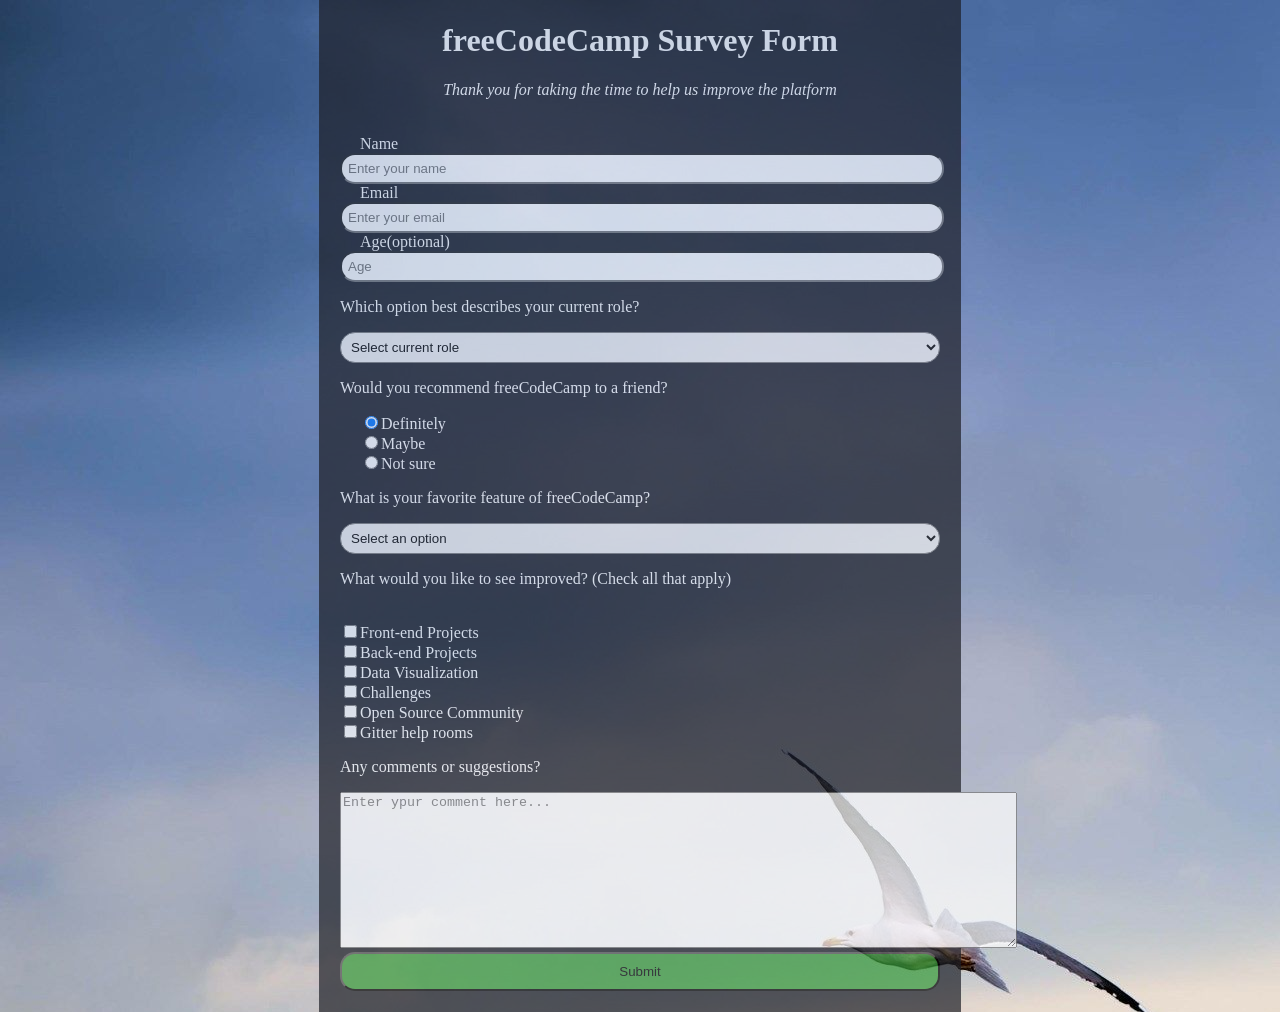
==== vezba10Form/index.html @ ca3f65b8 "Practice HMTL CSS - Form" ====
<!DOCTYPE html>
<html lang="en">
<head>
    <meta charset="UTF-8">
    <meta http-equiv="X-UA-Compatible" content="IE=edge">
    <meta name="viewport" content="width=device-width, initial-scale=1.0">
    <title>Document</title>
    <link rel="stylesheet" href="style.css">
</head>
<body>

    <div class="maindiv">
        <header>
            <h1>freeCodeCamp Survey Form </h1>
            <p>Thank you for taking the time to help us improve the platform</p>
        </header>
        <form class="form">
          <div class="forma">
            <label for="name"">Name</label>
            <br>
            <input type="text"" placeholder="Enter your name" required>
           </div>

           <div class="forma">
               <label for="email"">Email</label>
               <br>
               <input type="email"" placeholder="Enter your email" required>
           </div>

           <div class="forma">
               <label for="number">Age(optional)</label>
               <br>
               <input type="number"  min="10" max="99" placeholder="Age">
           </div>

           <div class="forma">
            <p>Which option best describes your current role?</p>
            <select  name="role" class="form-control" required>
              <option disabled selected value>Select current role</option>
              <option value="student">Student</option>
              <option value="job">Full Time Job</option>
              <option value="learner">Full Time Learner</option>
              <option value="preferNot">Prefer not to say</option>
              <option value="other">Other</option>
            </select>
           </div>

           <div class="forma">
            <p>Would you recommend freeCodeCamp to a friend?</p>
            <label>
              <input
                name="user-recommend"
                value="definitely"
                type="radio"
                class="input-radio"
                checked
              />Definitely</label
            >
            <br>
            <label>
              <input
                name="user-recommend"
                value="maybe"
                type="radio"
                class="input-radio"
              />Maybe</label
            >
            <br>
      
            <label
              ><input
                name="user-recommend"
                value="not-sure"
                type="radio"
                class="input-radio"
              />Not sure</label
            >
           </div>

           <div class="forma">
            <p>
                What is your favorite feature of freeCodeCamp?
              </p>
              <select  name="mostLike" class="form-control" required>
                <option disabled selected value>Select an option</option>
                <option value="challenges">Challenges</option>
                <option value="projects">Projects</option>
                <option value="community">Community</option>
                <option value="openSource">Open Source</option>
              </select>
           </div>

           <div class="forma">
            <p>
                What would you like to see improved?
                <span class="clue">(Check all that apply)</span>
              </p>
        
              <label
                ><br><input
                  name="prefer"
                  value="front-end-projects"
                  type="checkbox"
                  class="input-checkbox"
                />Front-end Projects</label
              >
              <label> <br>
                <input
                  name="prefer"
                  value="back-end-projects"
                  type="checkbox"
                  class="input-checkbox"
                />Back-end Projects</label
              >
              <label
                ><br><input
                  name="prefer"
                  value="data-visualization"
                  type="checkbox"
                  class="input-checkbox"
                />Data Visualization</label
              >
              <label
                ><br><input
                  name="prefer"
                  value="challenges"
                  type="checkbox"
                  class="input-checkbox"
                />Challenges</label
              >
              <label
                > <br> <input
                  name="prefer"
                  value="open-source-community"
                  type="checkbox"
                  class="input-checkbox"
                />Open Source Community</label
              >
              <label
                ><br><input
                  name="prefer"
                  value="gitter-help-rooms"
                  type="checkbox"
                  class="input-checkbox"
                />Gitter help rooms</label
              >
   
           </div>

           <div class="forma">
           <p>Any comments or suggestions?</p>
           <textarea name="" id="" class="textarea" cols="82" rows="10" placeholder="Enter ypur comment here..."></textarea>
        </div>

        <div class="forma">
            <button type="submit" class="btn">Submit</button>
        </div>


        </form>
    </div>
    
</body>
</html>
---- vezba10Form/style.css ----
body {
  margin: 0;
  padding: 0;

  font-family: "Poppins";
  background-image: url(316117.jpeg);
}

.maindiv {
  margin: auto;
  width: 50%;
  border: 1px solid #1e1f26;
  background-color: #1e1f26;
  opacity: 0.7;
}

.maindiv header {
  text-align: center;
}

.maindiv header h1 {
  color: white;
  width: 100%;
}

.maindiv header p {
  color: white;
  font-style: italic;
}

.form {
  color: white;
  padding: 20px;
}

.forma label {
  margin-left: 20px;
}

.forma input {
  width: 98%;
  border-radius: 15px;
  padding: 6px;
}

.forma select {
  width: 100%;
  border-radius: 15px;
  padding: 6px;
}

.forma .input-radio {
  width: auto;
}

.forma .input-checkbox {
  width: auto;
}

.forma .btn {
  background-color: rgb(58, 156, 58);
  width: 100%;
  padding: 10px;
  border-radius: 15px;
}

@media screen and (max-width: 375px) {
  .forma .textarea {
    width: 98%;
  }

  .form {
    padding: 0;
  }

  .forma {
    padding-left: 10px;
    padding-right: 10px;
  }

  .maindiv {
    width: 100%;
    margin: 0;
    opacity: 0.6;
  }
}
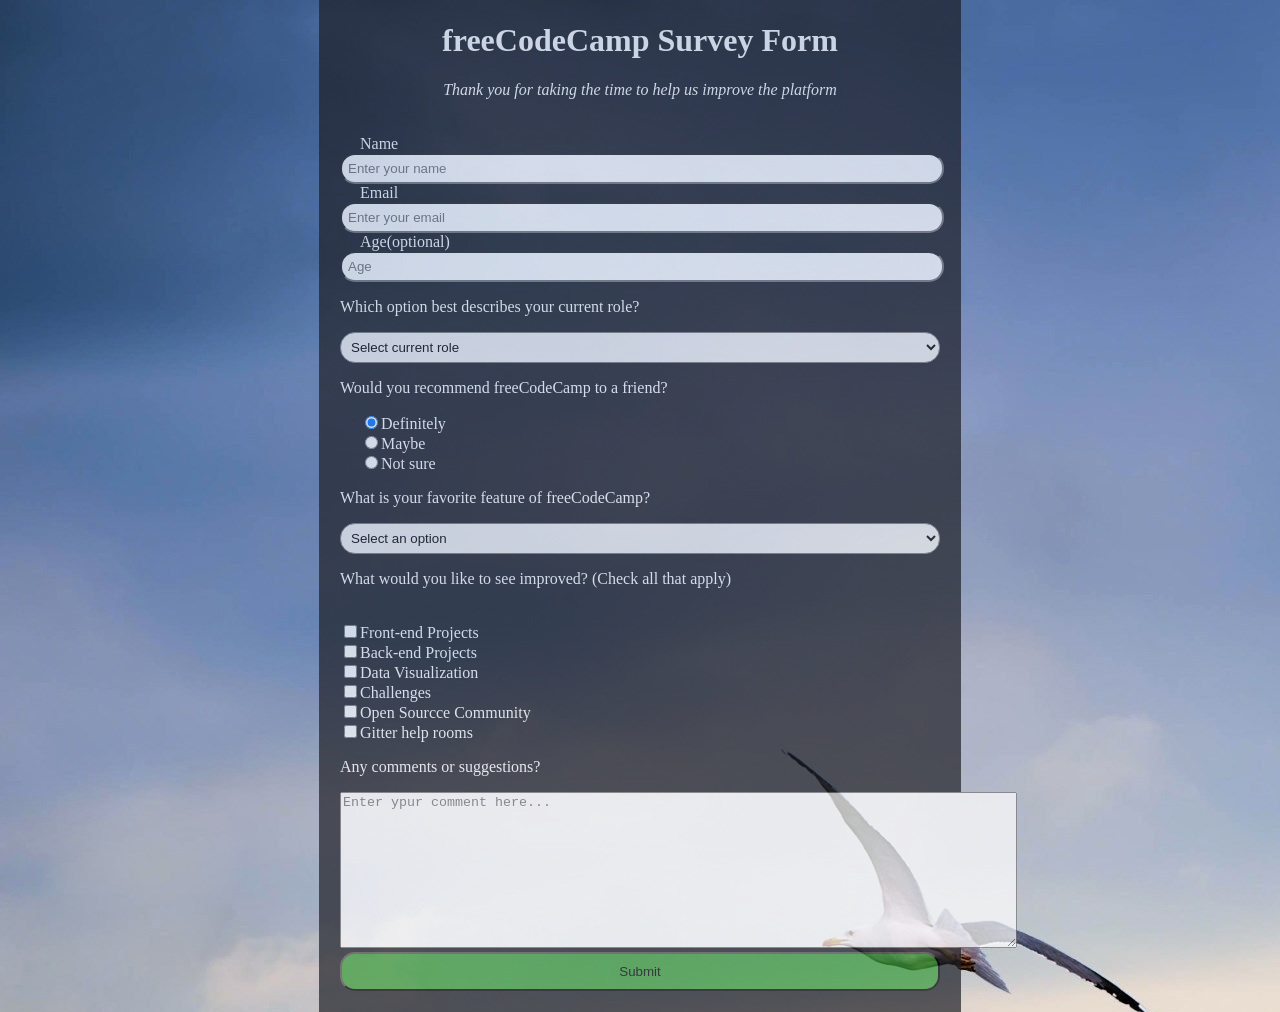
==== commit 0dab53e2: "Form" ====
--- a/vezba10Form/index.html
+++ b/vezba10Form/index.html
@@ -134,7 +134,7 @@
                   value="open-source-community"
                   type="checkbox"
                   class="input-checkbox"
-                />Open Source Community</label
+                />Open Sourcce Community</label
               >
               <label
                 ><br><input
